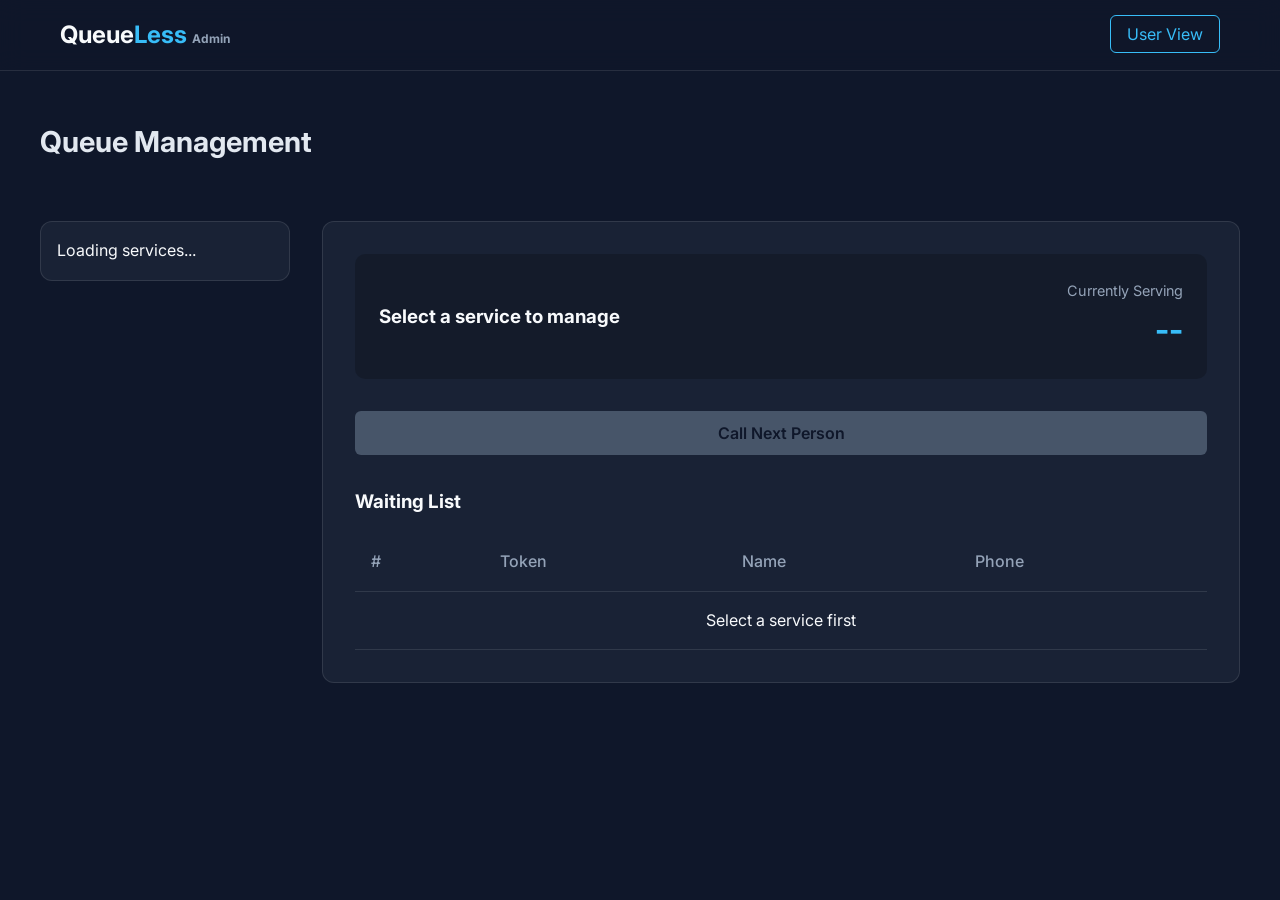
==== frontend/admin.html @ 1bfd5995 "Initial commit" ====
<!DOCTYPE html>
<html lang="en">
<head>
    <meta charset="UTF-8">
    <meta name="viewport" content="width=device-width, initial-scale=1.0">
    <title>Admin Dashboard | QueueLess</title>
    <link rel="stylesheet" href="style.css">
    <link href="https://fonts.googleapis.com/css2?family=Inter:wght@300;400;600;700&display=swap" rel="stylesheet">
</head>
<body>

    <header class="glass-header">
        <div class="container nav-bar">
            <div class="logo">Queue<span>Less</span> <small style="color:var(--text-secondary);font-size:12px;">Admin</small></div>
            <nav>
                <a href="index.html" class="btn-outline">User View</a>
            </nav>
        </div>
    </header>

    <main class="container admin-view">
        <div class="admin-header">
            <h2>Queue Management</h2>
        </div>

        <div class="flex-container">
            <!-- Sidebar: Categories & Services -->
            <aside class="admin-sidebar" id="adminSidebar">
                <!-- Populated by JS -->
                Loading services...
            </aside>

            <!-- Main Panel: Queue Viewer -->
            <section class="admin-content" id="adminContent">
                <div class="queue-header">
                    <div>
                        <h3 id="manageTitle">Select a service to manage</h3>
                        <p style="color:var(--text-secondary);" id="manageLoc"></p>
                    </div>
                    <div style="text-align: right;">
                        <span style="font-size:0.9rem; color:var(--text-secondary);">Currently Serving</span><br>
                        <strong style="font-size:2rem; color:var(--accent-color);" id="manageCurrentToken">--</strong>
                    </div>
                </div>

                <div style="margin-bottom: 2rem;">
                    <button class="btn-primary" id="nextBtn" onclick="callNext()" disabled>Call Next Person</button>
                </div>

                <h3>Waiting List</h3>
                <div class="table-container" style="margin-top: 1rem; overflow-x: auto;">
                    <table>
                        <thead>
                            <tr>
                                <th>#</th>
                                <th>Token</th>
                                <th>Name</th>
                                <th>Phone</th>
                            </tr>
                        </thead>
                        <tbody id="queueTableBody">
                            <tr>
                                <td colspan="4" style="text-align:center;">Select a service first</td>
                            </tr>
                        </tbody>
                    </table>
                </div>
            </section>
        </div>
    </main>

    <script src="admin.js"></script>
</body>
</html>
---- frontend/style.css ----
:root {
    --bg-color: #0f172a;
    --text-primary: #f8fafc;
    --text-secondary: #94a3b8;
    --accent-color: #38bdf8;
    --accent-glow: rgba(56, 189, 248, 0.4);
    --card-bg: rgba(30, 41, 59, 0.7);
    --card-border: rgba(255, 255, 255, 0.1);
    --success: #10b981;
    --danger: #ef4444;
}

* {
    margin: 0;
    padding: 0;
    box-sizing: border-box;
    font-family: 'Inter', sans-serif;
}

body {
    background-color: var(--bg-color);
    color: var(--text-primary);
    line-height: 1.6;
    overflow-x: hidden;
    padding-bottom: 100px;
}

.container {
    max-width: 1200px;
    margin: 0 auto;
    padding: 0 20px;
}

/* Typography & Colors */
h1 {
    font-size: 3rem;
    font-weight: 700;
    margin-bottom: 1rem;
    background: linear-gradient(90deg, #f8fafc, #38bdf8);
    -webkit-background-clip: text;
    -webkit-text-fill-color: transparent;
}

h2 {
    font-size: 1.8rem;
    margin-bottom: 1.5rem;
    color: #e2e8f0;
}

p {
    color: var(--text-secondary);
}

.hidden {
    display: none !important;
}

/* Glassmorphism Classes */
.glass-header {
    background: rgba(15, 23, 42, 0.8);
    backdrop-filter: blur(12px);
    -webkit-backdrop-filter: blur(12px);
    border-bottom: 1px solid var(--card-border);
    position: sticky;
    top: 0;
    z-index: 100;
    padding: 1rem 0;
}

.nav-bar {
    display: flex;
    justify-content: space-between;
    align-items: center;
}

.logo {
    font-size: 1.5rem;
    font-weight: 700;
}
.logo span {
    color: var(--accent-color);
}

nav a {
    color: var(--text-primary);
    text-decoration: none;
    margin-left: 1.5rem;
    font-weight: 400;
    transition: color 0.3s;
}

nav a:hover {
    color: var(--accent-color);
}

/* Buttons */
.btn-outline {
    border: 1px solid var(--accent-color);
    color: var(--accent-color);
    padding: 0.5rem 1rem;
    border-radius: 6px;
    transition: all 0.3s ease;
}

.btn-outline:hover {
    background: var(--accent-color);
    color: var(--bg-color) !important;
    box-shadow: 0 0 15px var(--accent-glow);
}

.btn-primary {
    background: var(--accent-color);
    color: var(--bg-color);
    border: none;
    padding: 0.75rem 1.5rem;
    border-radius: 6px;
    font-size: 1rem;
    font-weight: 600;
    cursor: pointer;
    transition: all 0.3s ease;
    width: 100%;
}

.btn-primary:hover {
    box-shadow: 0 0 15px var(--accent-glow);
    transform: translateY(-2px);
}

.btn-primary:disabled {
    background: #475569;
    cursor: not-allowed;
    box-shadow: none;
    transform: none;
}

/* Hero */
.hero {
    text-align: center;
    padding: 5rem 0 3rem 0;
}

.hero p {
    font-size: 1.2rem;
    max-width: 600px;
    margin: 0 auto;
}

/* Services Sections */
.service-section {
    margin-top: 4rem;
}

.card-grid {
    display: grid;
    grid-template-columns: repeat(auto-fill, minmax(300px, 1fr));
    gap: 1.5rem;
}

.service-card {
    background: var(--card-bg);
    border: 1px solid var(--card-border);
    border-radius: 12px;
    padding: 1.5rem;
    transition: transform 0.3s ease, border-color 0.3s ease;
}

.service-card:hover {
    transform: translateY(-5px);
    border-color: var(--accent-color);
}

.service-card h3 {
    font-size: 1.3rem;
    margin-bottom: 0.5rem;
}

.service-card .location {
    font-size: 0.9rem;
    color: var(--text-secondary);
    margin-bottom: 1rem;
    display: flex;
    align-items: center;
    gap: 5px;
}

.live-tags {
    display: flex;
    justify-content: space-between;
    margin-bottom: 1.5rem;
    padding: 0.8rem;
    background: rgba(0, 0, 0, 0.2);
    border-radius: 8px;
}

.tag {
    display: flex;
    flex-direction: column;
}

.tag span {
    font-size: 0.8rem;
    color: var(--text-secondary);
}

.tag strong {
    font-size: 1.1rem;
    color: var(--accent-color);
}

/* Modals */
.modal {
    position: fixed;
    top: 0;
    left: 0;
    width: 100%;
    height: 100%;
    background: rgba(0,0,0,0.7);
    backdrop-filter: blur(5px);
    display: flex;
    justify-content: center;
    align-items: center;
    z-index: 1000;
}

.glass-card {
    background: #1e293b;
    border: 1px solid var(--card-border);
    border-radius: 12px;
    padding: 2rem;
    width: 90%;
    max-width: 400px;
    position: relative;
    box-shadow: 0 20px 40px rgba(0,0,0,0.5);
}

.close-btn {
    position: absolute;
    top: 15px;
    right: 20px;
    font-size: 1.5rem;
    cursor: pointer;
    color: var(--text-secondary);
    transition: color 0.3s;
}

.close-btn:hover {
    color: var(--danger);
}

.form-group {
    margin-bottom: 1.5rem;
}

.form-group label {
    display: block;
    margin-bottom: 0.5rem;
    font-size: 0.9rem;
    color: #cbd5e1;
}

.form-group input {
    width: 100%;
    padding: 0.8rem;
    background: #0f172a;
    border: 1px solid var(--card-border);
    border-radius: 6px;
    color: white;
    font-size: 1rem;
}

.form-group input:focus {
    outline: none;
    border-color: var(--accent-color);
    box-shadow: 0 0 5px var(--accent-glow);
}

/* Active Status Bar (Floating) */
.active-status {
    position: fixed;
    bottom: 20px;
    left: 50%;
    transform: translateX(-50%);
    background: rgba(15, 23, 42, 0.95);
    backdrop-filter: blur(10px);
    border: 1px solid var(--accent-color);
    border-radius: 12px;
    padding: 1rem 2rem;
    box-shadow: 0 10px 30px var(--accent-glow);
    z-index: 90;
    width: 90%;
    max-width: 600px;
    text-align: center;
}

.status-grid {
    display: flex;
    justify-content: space-around;
    margin-top: 1rem;
}

.status-item {
    display: flex;
    flex-direction: column;
}

.status-item span {
    font-size: 0.8rem;
    color: var(--text-secondary);
}

.status-item strong {
    font-size: 1.5rem;
    color: var(--accent-color);
}

/* Notification Toast */
.toast {
    position: fixed;
    top: 20px;
    right: 20px;
    background: var(--success);
    color: white;
    padding: 1rem 1.5rem;
    border-radius: 8px;
    z-index: 2000;
    box-shadow: 0 5px 15px rgba(0,0,0,0.3);
    animation: slideIn 0.3s ease;
}

.toast-content {
    display: flex;
    align-items: center;
    gap: 10px;
}

@keyframes slideIn {
    from { transform: translateX(100%); opacity: 0; }
    to { transform: translateX(0); opacity: 1; }
}

.spinner {
    width: 40px;
    height: 40px;
    border: 3px solid rgba(255,255,255,0.1);
    border-radius: 50%;
    border-top-color: var(--accent-color);
    animation: spin 1s ease-in-out infinite;
    margin: 20px auto;
}

@keyframes spin {
    to { transform: rotate(360deg); }
}

/* Table styles for Admin panel */
.admin-view {
    padding: 3rem 0;
}

.admin-header {
    display: flex;
    justify-content: space-between;
    align-items: center;
    margin-bottom: 2rem;
}

.flex-container {
    display: flex;
    gap: 2rem;
    flex-wrap: wrap;
}

.admin-sidebar {
    width: 250px;
    background: var(--card-bg);
    border: 1px solid var(--card-border);
    border-radius: 12px;
    padding: 1rem;
    align-self: flex-start;
}

.admin-sidebar h3 {
    margin-bottom: 1rem;
    font-size: 1.1rem;
    border-bottom: 1px solid var(--card-border);
    padding-bottom: 0.5rem;
}

.sidebar-btn {
    display: block;
    width: 100%;
    text-align: left;
    background: none;
    border: none;
    color: var(--text-secondary);
    padding: 0.8rem;
    cursor: pointer;
    border-radius: 6px;
    transition: all 0.2s;
}

.sidebar-btn:hover, .sidebar-btn.active {
    background: rgba(56, 189, 248, 0.1);
    color: var(--accent-color);
}

.admin-content {
    flex: 1;
    background: var(--card-bg);
    border: 1px solid var(--card-border);
    border-radius: 12px;
    padding: 2rem;
}

.queue-header {
    display: flex;
    justify-content: space-between;
    align-items: center;
    margin-bottom: 2rem;
    background: rgba(0,0,0,0.2);
    padding: 1.5rem;
    border-radius: 10px;
}

table {
    width: 100%;
    border-collapse: collapse;
}

th, td {
    padding: 1rem;
    text-align: left;
    border-bottom: 1px solid var(--card-border);
}

th {
    color: var(--text-secondary);
    font-weight: 500;
}

tbody tr:hover {
    background: rgba(255,255,255,0.02);
}

/* Extra Feature Styles */
.search-container {
    margin-top: -2rem;
    margin-bottom: 2rem;
    position: relative;
    z-index: 10;
    text-align: center;
}
#searchInput {
    width: 100%;
    max-width: 600px;
    padding: 1rem 1.5rem;
    font-size: 1rem;
    border-radius: 30px;
    border: 1px solid var(--card-border);
    background: rgba(30, 41, 59, 0.9);
    color: white;
    backdrop-filter: blur(10px);
    box-shadow: 0 10px 30px rgba(0,0,0,0.5);
    transition: all 0.3s;
}
#searchInput:focus {
    outline: none;
    border-color: var(--accent-color);
    box-shadow: 0 0 15px var(--accent-glow);
}

.btn-danger {
    background: rgba(239, 68, 68, 0.2);
    color: var(--danger);
    border: 1px solid var(--danger);
    padding: 0.5rem 1rem;
    border-radius: 6px;
    cursor: pointer;
    transition: all 0.3s;
    font-weight: 600;
}
.btn-danger:hover {
    background: var(--danger);
    color: white;
}
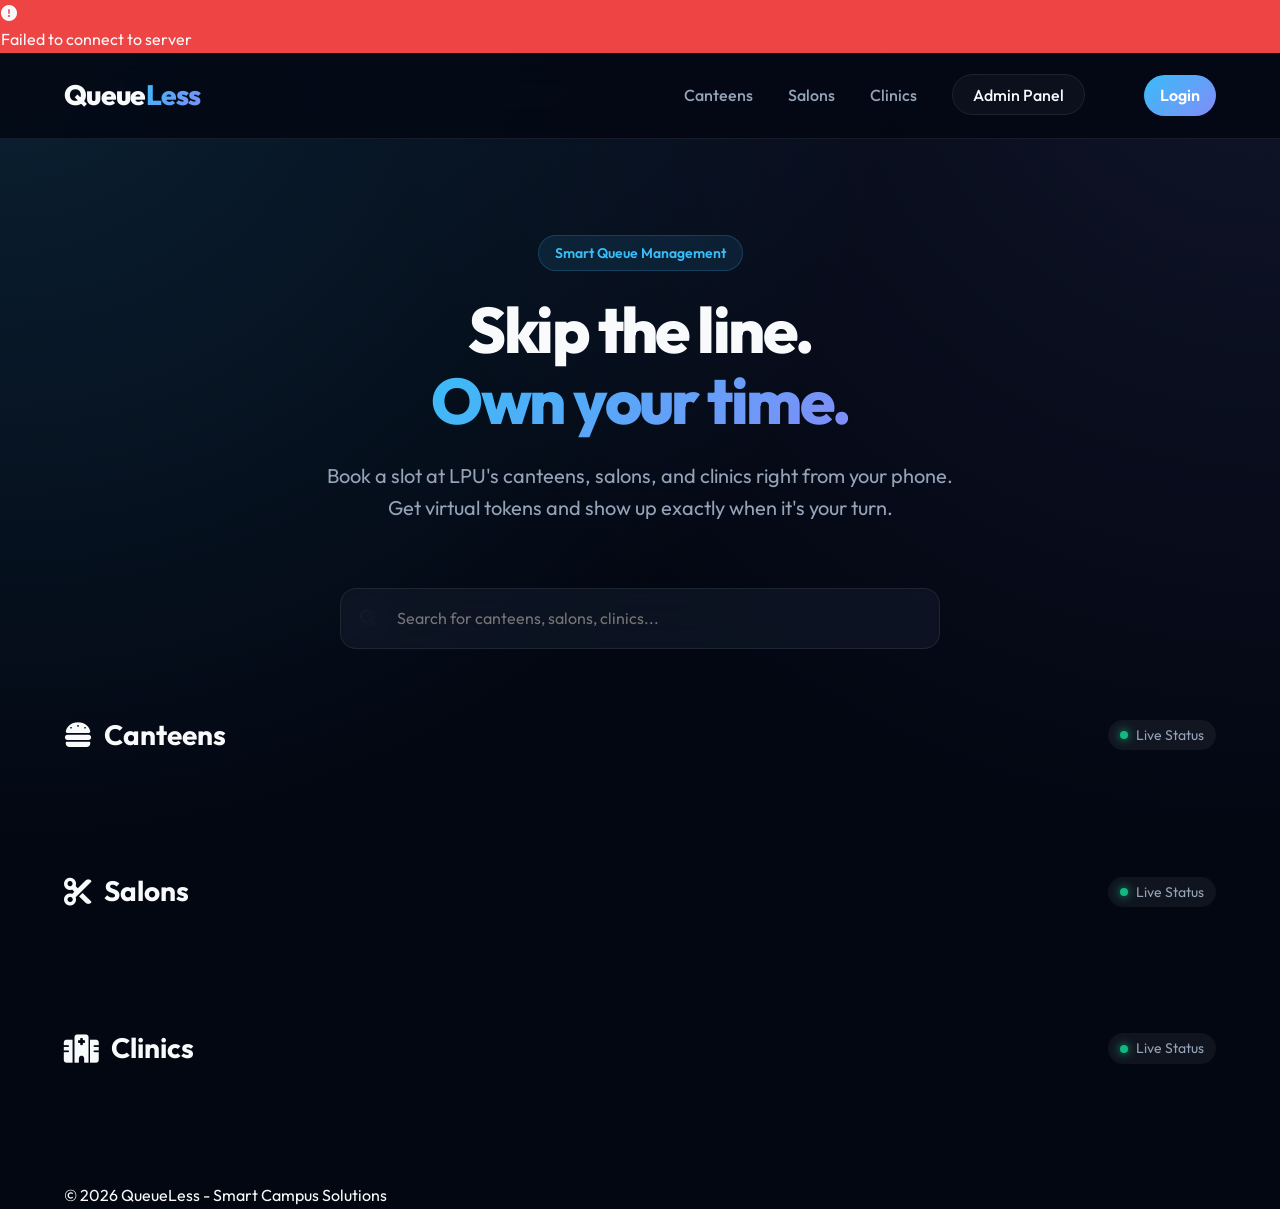
==== commit ad196ba0: "update" ====
--- a/frontend/admin.html
+++ b/frontend/admin.html
@@ -4,66 +4,84 @@
     <meta charset="UTF-8">
     <meta name="viewport" content="width=device-width, initial-scale=1.0">
     <title>Admin Dashboard | QueueLess</title>
+    
+    <!-- Premium Fonts -->
+    <link rel="preconnect" href="https://fonts.googleapis.com">
+    <link rel="preconnect" href="https://fonts.gstatic.com" crossorigin>
+    <link href="https://fonts.googleapis.com/css2?family=Outfit:wght@300;400;500;600;700;800&display=swap" rel="stylesheet">
+    
+    <!-- Icons -->
+    <link rel="stylesheet" href="https://cdnjs.cloudflare.com/ajax/libs/font-awesome/6.4.0/css/all.min.css">
+    
     <link rel="stylesheet" href="style.css">
-    <link href="https://fonts.googleapis.com/css2?family=Inter:wght@300;400;600;700&display=swap" rel="stylesheet">
 </head>
 <body>
 
     <header class="glass-header">
         <div class="container nav-bar">
-            <div class="logo">Queue<span>Less</span> <small style="color:var(--text-secondary);font-size:12px;">Admin</small></div>
+            <div class="logo">Queue<span>Less</span> <small class="admin-badge">Admin</small></div>
             <nav>
-                <a href="index.html" class="btn-outline">User View</a>
+                <a href="index.html" class="btn-outline"><i class="fas fa-external-link-alt"></i> User View</a>
             </nav>
         </div>
     </header>
 
     <main class="container admin-view">
         <div class="admin-header">
-            <h2>Queue Management</h2>
+            <h2><i class="fas fa-user-shield"></i> Queue Management</h2>
         </div>
 
         <div class="flex-container">
             <!-- Sidebar: Categories & Services -->
-            <aside class="admin-sidebar" id="adminSidebar">
-                <!-- Populated by JS -->
-                Loading services...
+            <aside class="admin-sidebar">
+                <div class="sidebar-header">
+                    <i class="fas fa-list"></i> Select Service
+                </div>
+                <div id="adminSidebar">
+                    <div class="spinner-small"></div>
+                </div>
             </aside>
 
             <!-- Main Panel: Queue Viewer -->
             <section class="admin-content" id="adminContent">
-                <div class="queue-header">
-                    <div>
+                <div class="queue-status-card">
+                    <div class="queue-info">
                         <h3 id="manageTitle">Select a service to manage</h3>
-                        <p style="color:var(--text-secondary);" id="manageLoc"></p>
+                        <p id="manageLoc"></p>
                     </div>
-                    <div style="text-align: right;">
-                        <span style="font-size:0.9rem; color:var(--text-secondary);">Currently Serving</span><br>
-                        <strong style="font-size:2rem; color:var(--accent-color);" id="manageCurrentToken">--</strong>
+                    <div class="serving-display">
+                        <span>Currently Serving</span>
+                        <strong id="manageCurrentToken">--</strong>
                     </div>
                 </div>
 
-                <div style="margin-bottom: 2rem;">
-                    <button class="btn-primary" id="nextBtn" onclick="callNext()" disabled>Call Next Person</button>
+                <div class="admin-actions">
+                    <button class="btn-primary btn-large" id="nextBtn" onclick="callNext()" disabled>
+                        <i class="fas fa-volume-up"></i> Call Next Person
+                    </button>
                 </div>
 
-                <h3>Waiting List</h3>
-                <div class="table-container" style="margin-top: 1rem; overflow-x: auto;">
-                    <table>
-                        <thead>
-                            <tr>
-                                <th>#</th>
-                                <th>Token</th>
-                                <th>Name</th>
-                                <th>Phone</th>
-                            </tr>
-                        </thead>
-                        <tbody id="queueTableBody">
-                            <tr>
-                                <td colspan="4" style="text-align:center;">Select a service first</td>
-                            </tr>
-                        </tbody>
-                    </table>
+                <div class="waiting-list-section">
+                    <div class="section-header">
+                        <h3><i class="fas fa-users"></i> Waiting List</h3>
+                    </div>
+                    <div class="table-container">
+                        <table>
+                            <thead>
+                                <tr>
+                                    <th>#</th>
+                                    <th>Token</th>
+                                    <th>Name</th>
+                                    <th>Phone</th>
+                                </tr>
+                            </thead>
+                            <tbody id="queueTableBody">
+                                <tr>
+                                    <td colspan="4" class="empty-state">Select a service from the sidebar to view its queue</td>
+                                </tr>
+                            </tbody>
+                        </table>
+                    </div>
                 </div>
             </section>
         </div>
--- a/frontend/style.css
+++ b/frontend/style.css
@@ -1,70 +1,71 @@
 :root {
-    --bg-color: #0f172a;
+    --bg-color: #030712;
+    --card-bg: rgba(17, 24, 39, 0.7);
+    --card-border: rgba(255, 255, 255, 0.08);
+    --accent-primary: #38bdf8;
+    --accent-secondary: #818cf8;
     --text-primary: #f8fafc;
     --text-secondary: #94a3b8;
-    --accent-color: #38bdf8;
-    --accent-glow: rgba(56, 189, 248, 0.4);
-    --card-bg: rgba(30, 41, 59, 0.7);
-    --card-border: rgba(255, 255, 255, 0.1);
     --success: #10b981;
     --danger: #ef4444;
+    --glass-blur: 16px;
+    --transition-smooth: all 0.4s cubic-bezier(0.4, 0, 0.2, 1);
 }
 
 * {
     margin: 0;
     padding: 0;
     box-sizing: border-box;
-    font-family: 'Inter', sans-serif;
+    font-family: 'Outfit', sans-serif;
+    scroll-behavior: smooth;
 }
 
 body {
     background-color: var(--bg-color);
+    background-image: 
+        radial-gradient(at 0% 0%, rgba(56, 189, 248, 0.15) 0px, transparent 50%),
+        radial-gradient(at 100% 0%, rgba(129, 140, 248, 0.1) 0px, transparent 50%);
     color: var(--text-primary);
     line-height: 1.6;
     overflow-x: hidden;
-    padding-bottom: 100px;
+    min-height: 100vh;
+}
+
+/* Custom Scrollbar */
+::-webkit-scrollbar {
+    width: 8px;
+}
+::-webkit-scrollbar-track {
+    background: var(--bg-color);
+}
+::-webkit-scrollbar-thumb {
+    background: #1f2937;
+    border-radius: 10px;
+}
+::-webkit-scrollbar-thumb:hover {
+    background: var(--accent-primary);
 }
 
 .container {
     max-width: 1200px;
     margin: 0 auto;
-    padding: 0 20px;
-}
-
-/* Typography & Colors */
-h1 {
-    font-size: 3rem;
-    font-weight: 700;
-    margin-bottom: 1rem;
-    background: linear-gradient(90deg, #f8fafc, #38bdf8);
-    -webkit-background-clip: text;
-    -webkit-text-fill-color: transparent;
-}
-
-h2 {
-    font-size: 1.8rem;
-    margin-bottom: 1.5rem;
-    color: #e2e8f0;
-}
-
-p {
-    color: var(--text-secondary);
+    padding: 0 24px;
 }
 
 .hidden {
     display: none !important;
 }
 
-/* Glassmorphism Classes */
+/* Header & Logo */
 .glass-header {
-    background: rgba(15, 23, 42, 0.8);
-    backdrop-filter: blur(12px);
-    -webkit-backdrop-filter: blur(12px);
+    background: rgba(3, 7, 18, 0.8);
+    backdrop-filter: blur(var(--glass-blur));
+    -webkit-backdrop-filter: blur(var(--glass-blur));
     border-bottom: 1px solid var(--card-border);
     position: sticky;
     top: 0;
-    z-index: 100;
-    padding: 1rem 0;
+    z-index: 1000;
+    padding: 1.25rem 0;
 }
 
 .nav-bar {
@@ -74,137 +75,359 @@
 }
 
 .logo {
-    font-size: 1.5rem;
-    font-weight: 700;
-}
+    font-size: 1.75rem;
+    font-weight: 800;
+    letter-spacing: -0.025em;
+}
+
 .logo span {
-    color: var(--accent-color);
+    background: linear-gradient(135deg, var(--accent-primary), var(--accent-secondary));
+    -webkit-background-clip: text;
+    -webkit-text-fill-color: transparent;
+}
+
+.admin-badge {
+    font-size: 10px;
+    background: rgba(129, 140, 248, 0.2);
+    color: var(--accent-secondary);
+    padding: 2px 8px;
+    border-radius: 20px;
+    margin-left: 8px;
+    border: 1px solid rgba(129, 140, 248, 0.3);
+    vertical-align: middle;
 }
 
 nav a {
+    color: var(--text-secondary);
+    text-decoration: none;
+    margin-left: 2rem;
+    font-weight: 500;
+    transition: var(--transition-smooth);
+}
+
+nav a:hover {
     color: var(--text-primary);
-    text-decoration: none;
-    margin-left: 1.5rem;
-    font-weight: 400;
-    transition: color 0.3s;
-}
-
-nav a:hover {
-    color: var(--accent-color);
 }
 
 /* Buttons */
 .btn-outline {
-    border: 1px solid var(--accent-color);
-    color: var(--accent-color);
-    padding: 0.5rem 1rem;
-    border-radius: 6px;
-    transition: all 0.3s ease;
+    border: 1px solid var(--card-border);
+    color: var(--text-primary);
+    padding: 0.6rem 1.25rem;
+    border-radius: 50px;
+    background: rgba(255, 255, 255, 0.03);
 }
 
 .btn-outline:hover {
-    background: var(--accent-color);
-    color: var(--bg-color) !important;
-    box-shadow: 0 0 15px var(--accent-glow);
+    background: rgba(255, 255, 255, 0.1);
+    border-color: var(--text-primary);
+}
+
+.user-pill {
+    background: rgba(255,255,255,0.05);
+    padding: 0.4rem 0.8rem;
+    border-radius: 50px;
+    display: flex;
+    align-items: center;
+    gap: 10px;
+    border: 1px solid var(--card-border);
+}
+
+.user-pill span {
+    font-weight: 600;
+    font-size: 14px;
+}
+
+.logout-btn {
+    background: none;
+    border: none;
+    color: var(--text-secondary);
+    cursor: pointer;
+    transition: var(--transition-smooth);
+    padding: 2px;
+}
+
+.logout-btn:hover {
+    color: var(--danger);
 }
 
 .btn-primary {
-    background: var(--accent-color);
-    color: var(--bg-color);
+    background: linear-gradient(135deg, var(--accent-primary), var(--accent-secondary));
+    color: white;
     border: none;
-    padding: 0.75rem 1.5rem;
-    border-radius: 6px;
+    padding: 0.8rem 1.5rem;
+    border-radius: 12px;
     font-size: 1rem;
     font-weight: 600;
     cursor: pointer;
-    transition: all 0.3s ease;
-    width: 100%;
-}
-
-.btn-primary:hover {
-    box-shadow: 0 0 15px var(--accent-glow);
+    transition: var(--transition-smooth);
+    display: inline-flex;
+    align-items: center;
+    justify-content: center;
+    gap: 8px;
+}
+
+.btn-primary:hover:not(:disabled) {
     transform: translateY(-2px);
+    box-shadow: 0 8px 25px rgba(56, 189, 248, 0.4);
 }
 
 .btn-primary:disabled {
-    background: #475569;
+    opacity: 0.5;
     cursor: not-allowed;
-    box-shadow: none;
-    transform: none;
-}
-
-/* Hero */
+}
+
+.btn-danger-outline {
+    background: rgba(239, 68, 68, 0.1);
+    color: var(--danger);
+    border: 1px solid rgba(239, 68, 68, 0.3);
+    padding: 0.5rem 1rem;
+    border-radius: 8px;
+    cursor: pointer;
+    transition: var(--transition-smooth);
+}
+
+.btn-danger-outline:hover {
+    background: var(--danger);
+    color: white;
+}
+
+/* Hero Section */
 .hero {
     text-align: center;
-    padding: 5rem 0 3rem 0;
+    padding: 6rem 0 4rem 0;
+}
+
+.hero-badge {
+    display: inline-block;
+    background: rgba(56, 189, 248, 0.1);
+    color: var(--accent-primary);
+    padding: 6px 16px;
+    border-radius: 20px;
+    font-size: 14px;
+    font-weight: 600;
+    margin-bottom: 1.5rem;
+    border: 1px solid rgba(56, 189, 248, 0.2);
+}
+
+.hero h1 {
+    font-size: 4rem;
+    font-weight: 800;
+    line-height: 1.1;
+    margin-bottom: 1.5rem;
+    letter-spacing: -0.04em;
+}
+
+.hero h1 span {
+    background: linear-gradient(135deg, var(--accent-primary), var(--accent-secondary));
+    -webkit-background-clip: text;
+    -webkit-text-fill-color: transparent;
 }
 
 .hero p {
-    font-size: 1.2rem;
+    font-size: 1.25rem;
+    color: var(--text-secondary);
+    max-width: 650px;
+    margin: 0 auto;
+}
+
+/* Search */
+.search-container {
+    margin-bottom: 4rem;
+}
+
+.search-wrapper {
+    position: relative;
     max-width: 600px;
     margin: 0 auto;
 }
 
-/* Services Sections */
+.search-wrapper i {
+    position: absolute;
+    left: 20px;
+    top: 50%;
+    transform: translateY(-50%);
+    color: var(--text-secondary);
+}
+
+#searchInput {
+    width: 100%;
+    padding: 1.2rem 1.2rem 1.2rem 3.5rem;
+    background: var(--card-bg);
+    border: 1px solid var(--card-border);
+    border-radius: 16px;
+    color: white;
+    font-size: 1rem;
+    backdrop-filter: blur(var(--glass-blur));
+    transition: var(--transition-smooth);
+}
+
+#searchInput:focus {
+    outline: none;
+    border-color: var(--accent-primary);
+    box-shadow: 0 0 0 4px rgba(56, 189, 248, 0.1);
+}
+
+/* Service Sections */
 .service-section {
-    margin-top: 4rem;
-}
-
+    margin-bottom: 5rem;
+}
+
+.section-header {
+    display: flex;
+    justify-content: space-between;
+    align-items: center;
+    margin-bottom: 2rem;
+}
+
+.section-header h2 {
+    font-size: 1.75rem;
+    display: flex;
+    align-items: center;
+    gap: 12px;
+}
+
+.live-indicator {
+    font-size: 14px;
+    color: var(--text-secondary);
+    display: flex;
+    align-items: center;
+    gap: 8px;
+    background: rgba(255,255,255,0.05);
+    padding: 4px 12px;
+    border-radius: 20px;
+}
+
+.dot {
+    width: 8px;
+    height: 8px;
+    background: var(--success);
+    border-radius: 50%;
+    box-shadow: 0 0 10px var(--success);
+    animation: pulse 2s infinite;
+}
+
+@keyframes pulse {
+    0% { transform: scale(1); opacity: 1; }
+    50% { transform: scale(1.5); opacity: 0.5; }
+    100% { transform: scale(1); opacity: 1; }
+}
+
+/* Cards */
 .card-grid {
     display: grid;
-    grid-template-columns: repeat(auto-fill, minmax(300px, 1fr));
+    grid-template-columns: repeat(auto-fill, minmax(320px, 1fr));
     gap: 1.5rem;
 }
 
 .service-card {
     background: var(--card-bg);
     border: 1px solid var(--card-border);
-    border-radius: 12px;
-    padding: 1.5rem;
-    transition: transform 0.3s ease, border-color 0.3s ease;
+    border-radius: 20px;
+    padding: 2rem;
+    transition: var(--transition-smooth);
+    position: relative;
+    overflow: hidden;
+}
+
+.service-card::before {
+    content: '';
+    position: absolute;
+    top: 0;
+    left: 0;
+    width: 100%;
+    height: 100%;
+    background: linear-gradient(135deg, var(--accent-primary), var(--accent-secondary));
+    opacity: 0;
+    transition: var(--transition-smooth);
+    z-index: 0;
 }
 
 .service-card:hover {
-    transform: translateY(-5px);
-    border-color: var(--accent-color);
+    transform: translateY(-8px);
+    border-color: var(--accent-primary);
+}
+
+.service-card > * {
+    position: relative;
+    z-index: 1;
 }
 
 .service-card h3 {
-    font-size: 1.3rem;
+    font-size: 1.4rem;
     margin-bottom: 0.5rem;
 }
 
 .service-card .location {
+    color: var(--text-secondary);
     font-size: 0.9rem;
-    color: var(--text-secondary);
-    margin-bottom: 1rem;
-    display: flex;
-    align-items: center;
-    gap: 5px;
+    margin-bottom: 1.5rem;
+    display: flex;
+    align-items: center;
+    gap: 6px;
 }
 
 .live-tags {
-    display: flex;
-    justify-content: space-between;
+    display: grid;
+    grid-template-columns: 1fr 1fr;
+    gap: 1rem;
+    background: rgba(0,0,0,0.3);
+    padding: 1rem;
+    border-radius: 16px;
     margin-bottom: 1.5rem;
-    padding: 0.8rem;
-    background: rgba(0, 0, 0, 0.2);
-    border-radius: 8px;
-}
-
-.tag {
-    display: flex;
-    flex-direction: column;
 }
 
 .tag span {
-    font-size: 0.8rem;
-    color: var(--text-secondary);
+    display: block;
+    font-size: 12px;
+    color: var(--text-secondary);
+    margin-bottom: 4px;
 }
 
 .tag strong {
-    font-size: 1.1rem;
-    color: var(--accent-color);
+    font-size: 1.25rem;
+    color: var(--accent-primary);
+}
+
+/* Floating Status Bar */
+.active-status {
+    position: fixed;
+    bottom: 30px;
+    left: 50%;
+    transform: translateX(-50%);
+    background: rgba(17, 24, 39, 0.9);
+    backdrop-filter: blur(20px);
+    border: 1px solid var(--accent-primary);
+    border-radius: 24px;
+    padding: 1.5rem 2.5rem;
+    z-index: 999;
+    width: 90%;
+    max-width: 800px;
+    box-shadow: 0 20px 50px rgba(0,0,0,0.5), 0 0 20px rgba(56, 189, 248, 0.2);
+    animation: slideUp 0.5s cubic-bezier(0.175, 0.885, 0.32, 1.275);
+}
+
+@keyframes slideUp {
+    from { transform: translate(-50%, 100px); opacity: 0; }
+    to { transform: translate(-50%, 0); opacity: 1; }
+}
+
+.status-grid {
+    display: grid;
+    grid-template-columns: repeat(5, 1fr);
+    align-items: center;
+    gap: 2rem;
+}
+
+.status-item span {
+    display: block;
+    font-size: 12px;
+    color: var(--text-secondary);
+}
+
+.status-item strong {
+    font-size: 1.75rem;
+    color: var(--accent-primary);
 }
 
 /* Modals */
@@ -214,37 +437,34 @@
     left: 0;
     width: 100%;
     height: 100%;
-    background: rgba(0,0,0,0.7);
-    backdrop-filter: blur(5px);
+    background: rgba(0,0,0,0.8);
+    backdrop-filter: blur(8px);
     display: flex;
     justify-content: center;
     align-items: center;
-    z-index: 1000;
+    z-index: 2000;
 }
 
 .glass-card {
-    background: #1e293b;
-    border: 1px solid var(--card-border);
-    border-radius: 12px;
-    padding: 2rem;
+    background: #0f172a;
+    border: 1px solid var(--card-border);
+    border-radius: 24px;
+    padding: 2.5rem;
     width: 90%;
-    max-width: 400px;
+    max-width: 450px;
     position: relative;
-    box-shadow: 0 20px 40px rgba(0,0,0,0.5);
-}
-
-.close-btn {
-    position: absolute;
-    top: 15px;
-    right: 20px;
-    font-size: 1.5rem;
-    cursor: pointer;
-    color: var(--text-secondary);
-    transition: color 0.3s;
-}
-
-.close-btn:hover {
-    color: var(--danger);
+    box-shadow: 0 25px 50px -12px rgba(0, 0, 0, 0.5);
+}
+
+.modal-header {
+    text-align: center;
+    margin-bottom: 2rem;
+}
+
+.modal-header i {
+    font-size: 2.5rem;
+    color: var(--accent-primary);
+    margin-bottom: 1rem;
 }
 
 .form-group {
@@ -254,172 +474,169 @@
 .form-group label {
     display: block;
     margin-bottom: 0.5rem;
-    font-size: 0.9rem;
-    color: #cbd5e1;
-}
-
-.form-group input {
+    font-size: 14px;
+    color: var(--text-secondary);
+}
+
+.input-wrapper {
+    position: relative;
+}
+
+.input-wrapper i {
+    position: absolute;
+    left: 15px;
+    top: 50%;
+    transform: translateY(-50%);
+    color: var(--text-secondary);
+}
+
+.input-wrapper input {
     width: 100%;
-    padding: 0.8rem;
-    background: #0f172a;
-    border: 1px solid var(--card-border);
-    border-radius: 6px;
+    padding: 0.8rem 1rem 0.8rem 2.8rem;
+    background: #1e293b;
+    border: 1px solid var(--card-border);
+    border-radius: 12px;
     color: white;
     font-size: 1rem;
 }
 
-.form-group input:focus {
-    outline: none;
-    border-color: var(--accent-color);
-    box-shadow: 0 0 5px var(--accent-glow);
-}
-
-/* Active Status Bar (Floating) */
-.active-status {
-    position: fixed;
-    bottom: 20px;
-    left: 50%;
-    transform: translateX(-50%);
-    background: rgba(15, 23, 42, 0.95);
-    backdrop-filter: blur(10px);
-    border: 1px solid var(--accent-color);
+.modal-info {
+    background: rgba(255,255,255,0.03);
+    padding: 1rem;
     border-radius: 12px;
-    padding: 1rem 2rem;
-    box-shadow: 0 10px 30px var(--accent-glow);
-    z-index: 90;
-    width: 90%;
-    max-width: 600px;
+    margin-bottom: 2rem;
     text-align: center;
 }
 
-.status-grid {
-    display: flex;
-    justify-content: space-around;
-    margin-top: 1rem;
-}
-
-.status-item {
-    display: flex;
-    flex-direction: column;
-}
-
-.status-item span {
-    font-size: 0.8rem;
-    color: var(--text-secondary);
-}
-
-.status-item strong {
+.info-item span {
+    display: block;
+    font-size: 12px;
+    color: var(--text-secondary);
+}
+
+.info-item strong {
     font-size: 1.5rem;
-    color: var(--accent-color);
-}
-
-/* Notification Toast */
-.toast {
-    position: fixed;
-    top: 20px;
-    right: 20px;
-    background: var(--success);
-    color: white;
-    padding: 1rem 1.5rem;
-    border-radius: 8px;
-    z-index: 2000;
-    box-shadow: 0 5px 15px rgba(0,0,0,0.3);
-    animation: slideIn 0.3s ease;
-}
-
-.toast-content {
+    color: var(--accent-primary);
+}
+
+/* Admin Styles */
+.admin-view {
+    padding: 4rem 0;
+}
+
+.flex-container {
+    display: flex;
+    gap: 2rem;
+    margin-top: 2rem;
+}
+
+.admin-sidebar {
+    width: 300px;
+    background: var(--card-bg);
+    border: 1px solid var(--card-border);
+    border-radius: 20px;
+    padding: 1.5rem;
+}
+
+.sidebar-header {
+    font-weight: 700;
+    margin-bottom: 1.5rem;
+    padding-bottom: 1rem;
+    border-bottom: 1px solid var(--card-border);
     display: flex;
     align-items: center;
     gap: 10px;
 }
 
-@keyframes slideIn {
-    from { transform: translateX(100%); opacity: 0; }
-    to { transform: translateX(0); opacity: 1; }
-}
-
-.spinner {
-    width: 40px;
-    height: 40px;
-    border: 3px solid rgba(255,255,255,0.1);
-    border-radius: 50%;
-    border-top-color: var(--accent-color);
-    animation: spin 1s ease-in-out infinite;
-    margin: 20px auto;
-}
-
-@keyframes spin {
-    to { transform: rotate(360deg); }
-}
-
-/* Table styles for Admin panel */
-.admin-view {
-    padding: 3rem 0;
-}
-
-.admin-header {
-    display: flex;
-    justify-content: space-between;
-    align-items: center;
-    margin-bottom: 2rem;
-}
-
-.flex-container {
-    display: flex;
-    gap: 2rem;
-    flex-wrap: wrap;
-}
-
-.admin-sidebar {
-    width: 250px;
-    background: var(--card-bg);
-    border: 1px solid var(--card-border);
-    border-radius: 12px;
-    padding: 1rem;
-    align-self: flex-start;
-}
-
-.admin-sidebar h3 {
-    margin-bottom: 1rem;
-    font-size: 1.1rem;
+.sidebar-category {
+    font-weight: 700;
+    margin: 1.5rem 0 0.75rem 0;
+    padding-bottom: 0.5rem;
     border-bottom: 1px solid var(--card-border);
-    padding-bottom: 0.5rem;
+    display: flex;
+    align-items: center;
+    gap: 10px;
+    color: var(--text-primary);
+    font-size: 0.9rem;
+    text-transform: uppercase;
+    letter-spacing: 1px;
+}
+
+.sidebar-category:first-child {
+    margin-top: 0;
 }
 
 .sidebar-btn {
-    display: block;
     width: 100%;
     text-align: left;
-    background: none;
-    border: none;
-    color: var(--text-secondary);
-    padding: 0.8rem;
+    padding: 1rem;
+    border-radius: 12px;
+    margin-bottom: 0.5rem;
+    background: transparent;
+    border: 1px solid transparent;
+    color: var(--text-secondary);
     cursor: pointer;
-    border-radius: 6px;
-    transition: all 0.2s;
-}
-
-.sidebar-btn:hover, .sidebar-btn.active {
+    transition: var(--transition-smooth);
+}
+
+.sidebar-btn:hover {
+    background: rgba(255,255,255,0.03);
+    color: var(--text-primary);
+}
+
+.sidebar-btn.active {
     background: rgba(56, 189, 248, 0.1);
-    color: var(--accent-color);
+    color: var(--accent-primary);
+    border-color: rgba(56, 189, 248, 0.2);
 }
 
 .admin-content {
     flex: 1;
+}
+
+.queue-status-card {
+    background: linear-gradient(135deg, #1e293b, #0f172a);
+    border: 1px solid var(--card-border);
+    border-radius: 20px;
+    padding: 2rem;
+    display: flex;
+    justify-content: space-between;
+    align-items: center;
+    margin-bottom: 2rem;
+}
+
+.serving-display {
+    text-align: right;
+}
+
+.serving-display span {
+    display: block;
+    font-size: 12px;
+    color: var(--text-secondary);
+}
+
+.serving-display strong {
+    font-size: 3rem;
+    color: var(--accent-primary);
+    line-height: 1;
+}
+
+.admin-actions {
+    margin-bottom: 3rem;
+}
+
+.btn-large {
+    width: 100%;
+    padding: 1.5rem;
+    font-size: 1.25rem;
+    border-radius: 16px;
+}
+
+.table-container {
     background: var(--card-bg);
     border: 1px solid var(--card-border);
-    border-radius: 12px;
-    padding: 2rem;
-}
-
-.queue-header {
-    display: flex;
-    justify-content: space-between;
-    align-items: center;
-    margin-bottom: 2rem;
-    background: rgba(0,0,0,0.2);
-    padding: 1.5rem;
-    border-radius: 10px;
+    border-radius: 20px;
+    overflow: hidden;
 }
 
 table {
@@ -427,60 +644,109 @@
     border-collapse: collapse;
 }
 
-th, td {
-    padding: 1rem;
+th {
+    background: rgba(255,255,255,0.03);
+    padding: 1.25rem;
     text-align: left;
+    font-size: 14px;
+    color: var(--text-secondary);
+    font-weight: 500;
+}
+
+td {
+    padding: 1.25rem;
     border-bottom: 1px solid var(--card-border);
 }
 
-th {
-    color: var(--text-secondary);
-    font-weight: 500;
-}
-
-tbody tr:hover {
-    background: rgba(255,255,255,0.02);
-}
-
-/* Extra Feature Styles */
-.search-container {
-    margin-top: -2rem;
-    margin-bottom: 2rem;
-    position: relative;
-    z-index: 10;
+tr:last-child td {
+    border-bottom: none;
+}
+
+.empty-state {
     text-align: center;
-}
-#searchInput {
-    width: 100%;
-    max-width: 600px;
-    padding: 1rem 1.5rem;
-    font-size: 1rem;
-    border-radius: 30px;
-    border: 1px solid var(--card-border);
-    background: rgba(30, 41, 59, 0.9);
-    color: white;
-    backdrop-filter: blur(10px);
-    box-shadow: 0 10px 30px rgba(0,0,0,0.5);
-    transition: all 0.3s;
-}
-#searchInput:focus {
-    outline: none;
-    border-color: var(--accent-color);
-    box-shadow: 0 0 15px var(--accent-glow);
-}
-
-.btn-danger {
-    background: rgba(239, 68, 68, 0.2);
-    color: var(--danger);
-    border: 1px solid var(--danger);
-    padding: 0.5rem 1rem;
-    border-radius: 6px;
-    cursor: pointer;
-    transition: all 0.3s;
-    font-weight: 600;
-}
-.btn-danger:hover {
-    background: var(--danger);
-    color: white;
-}
-
+    color: var(--text-secondary);
+    padding: 4rem !important;
+}
+
+/* Queue Progress Bar */
+.queue-progress-container {
+    margin-top: 1.5rem;
+    padding-top: 1rem;
+    border-top: 1px solid rgba(255, 255, 255, 0.1);
+}
+
+.queue-progress-bar {
+    height: 8px;
+    background: rgba(255, 255, 255, 0.1);
+    border-radius: 10px;
+    overflow: hidden;
+    margin-bottom: 8px;
+}
+
+.progress-fill {
+    height: 100%;
+    background: linear-gradient(90deg, var(--accent-primary), var(--accent-secondary));
+    width: 0%;
+    transition: width 1s ease-in-out;
+    box-shadow: 0 0 10px var(--accent-primary);
+}
+
+.progress-labels {
+    display: flex;
+    justify-content: space-between;
+    font-size: 10px;
+    color: var(--text-secondary);
+    text-transform: uppercase;
+    letter-spacing: 1px;
+}
+
+/* Toast Variations */
+.toast {
+    display: none;
+    transition: all 0.3s ease;
+}
+
+.toast.show {
+    display: block;
+}
+
+.toast.success { background: var(--success); border: 1px solid rgba(16, 185, 129, 0.5); }
+.toast.error { background: var(--danger); border: 1px solid rgba(239, 68, 68, 0.5); }
+.toast.warning { background: #f59e0b; border: 1px solid rgba(245, 158, 11, 0.5); }
+.toast.info { background: var(--accent-secondary); border: 1px solid rgba(129, 140, 248, 0.5); }
+
+/* Admin Sidebar Badges */
+.badge {
+    background: var(--accent-primary);
+    color: var(--bg-color);
+    padding: 2px 8px;
+    border-radius: 10px;
+    font-size: 11px;
+    font-weight: 700;
+    margin-left: auto;
+}
+
+.sidebar-btn {
+    display: flex;
+    align-items: center;
+    gap: 10px;
+}
+
+.no-data {
+    text-align: center;
+    grid-column: 1 / -1;
+    color: var(--text-secondary);
+    padding: 3rem;
+    border: 1px dashed var(--card-border);
+    border-radius: 20px;
+}
+
+@media (max-width: 768px) {
+    .hero h1 { font-size: 2.5rem; }
+    .flex-container { flex-direction: column; }
+    .admin-sidebar { width: 100%; }
+    .status-grid { grid-template-columns: repeat(2, 1fr); gap: 1rem; }
+    .cancel-action { grid-column: span 2; }
+    .active-status { padding: 1rem; bottom: 10px; }
+    .status-item strong { font-size: 1.25rem; }
+}
